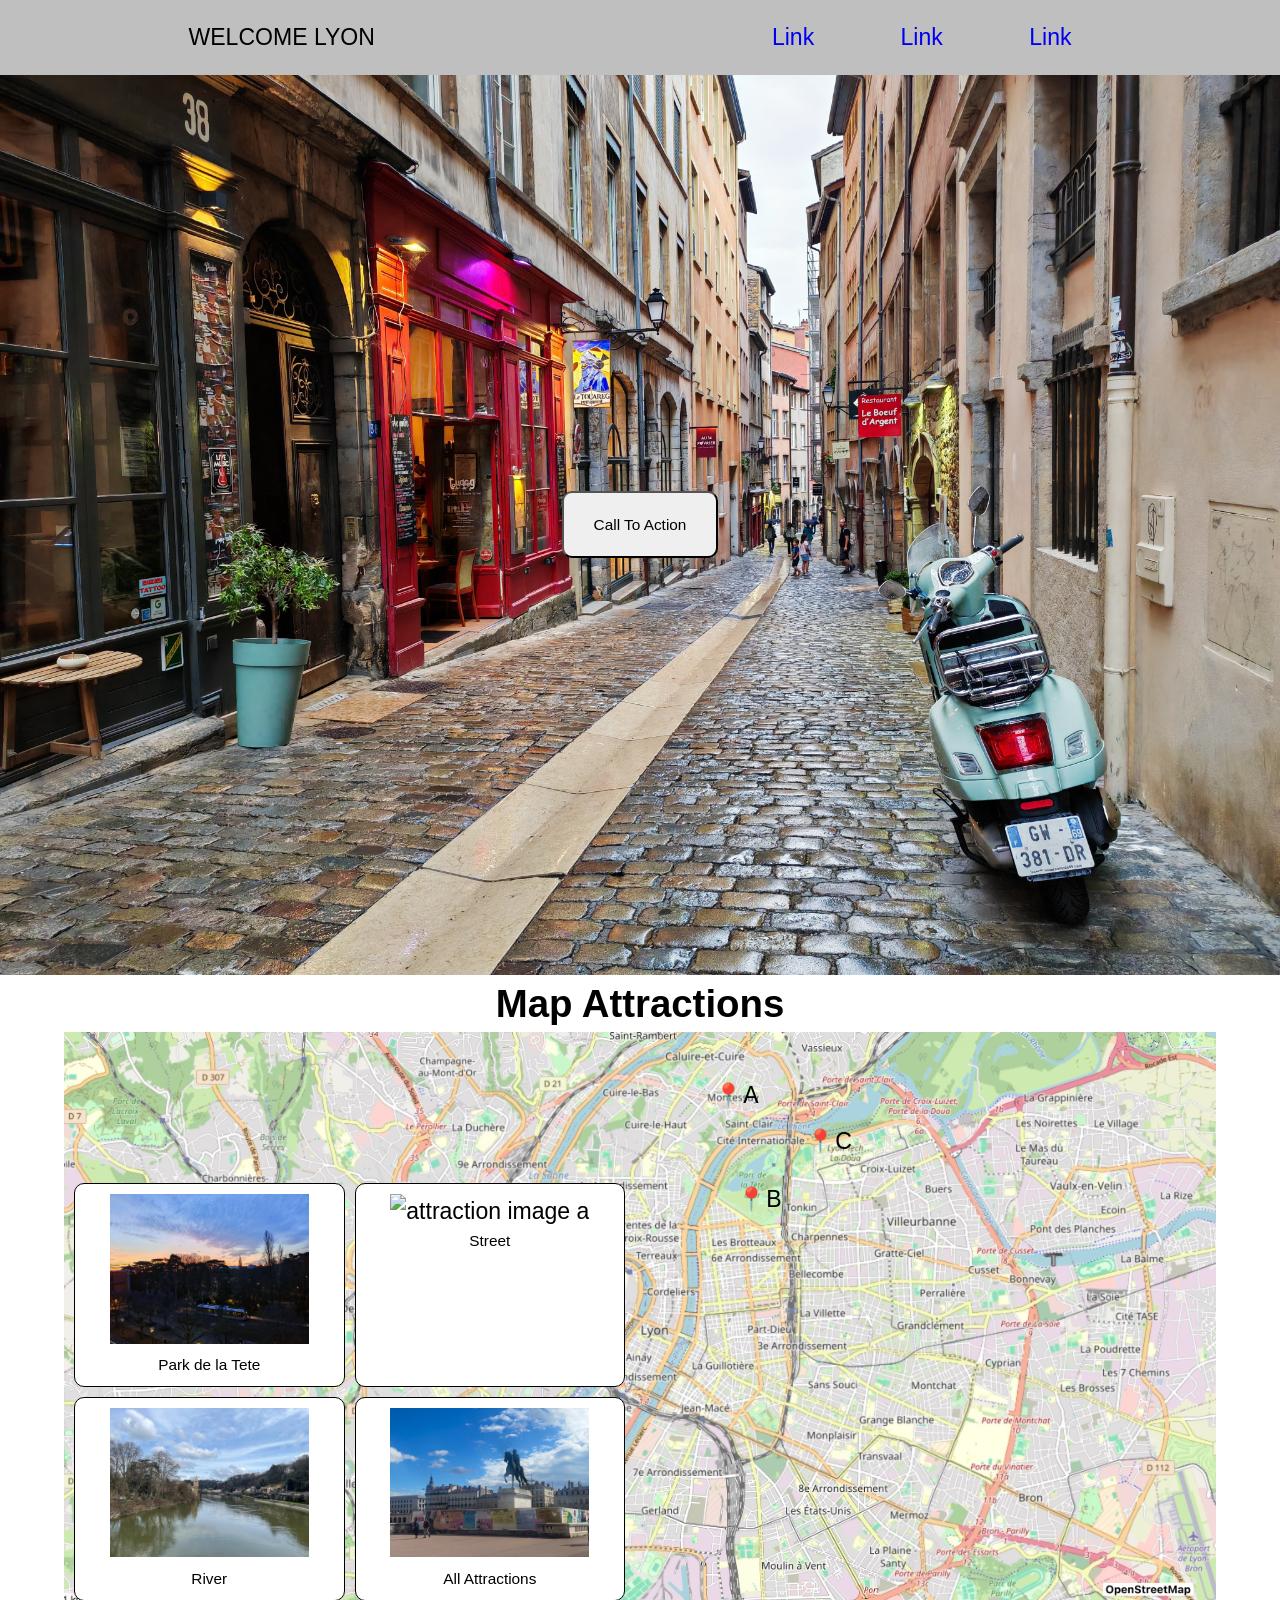
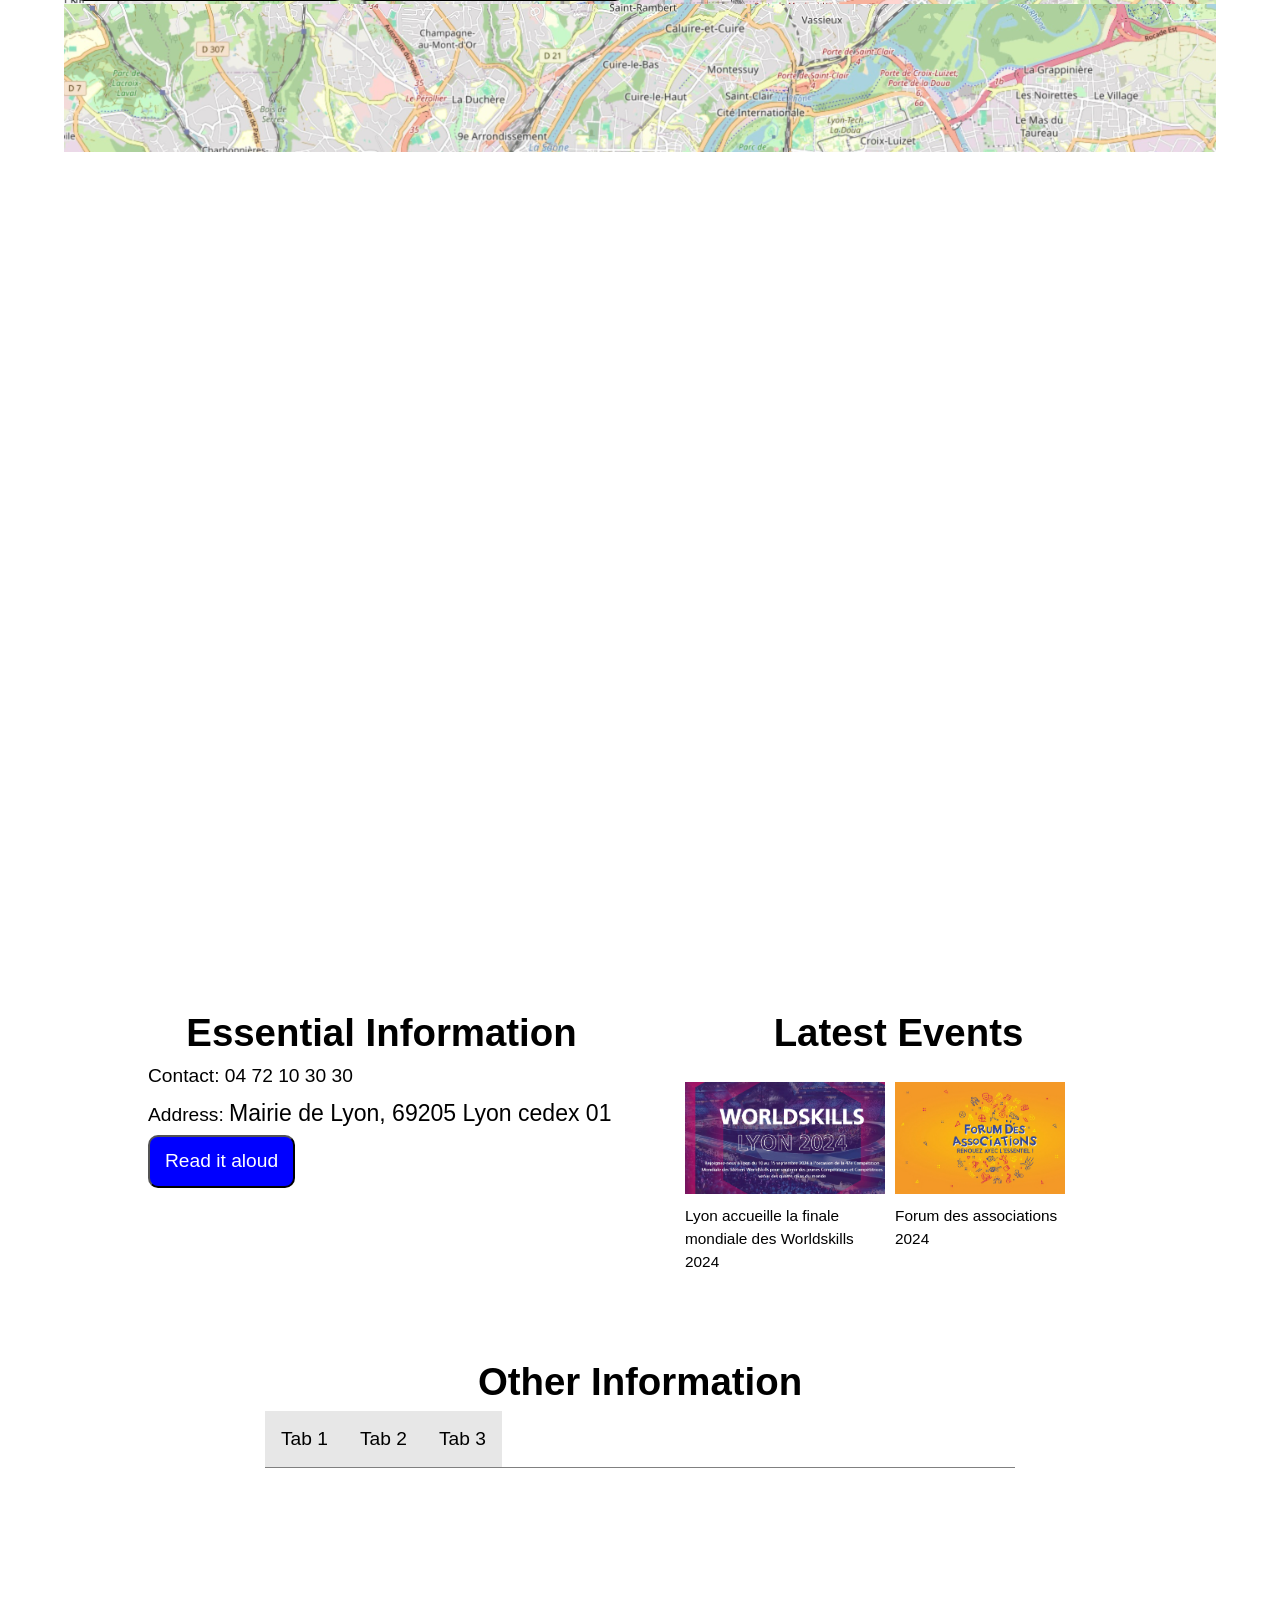
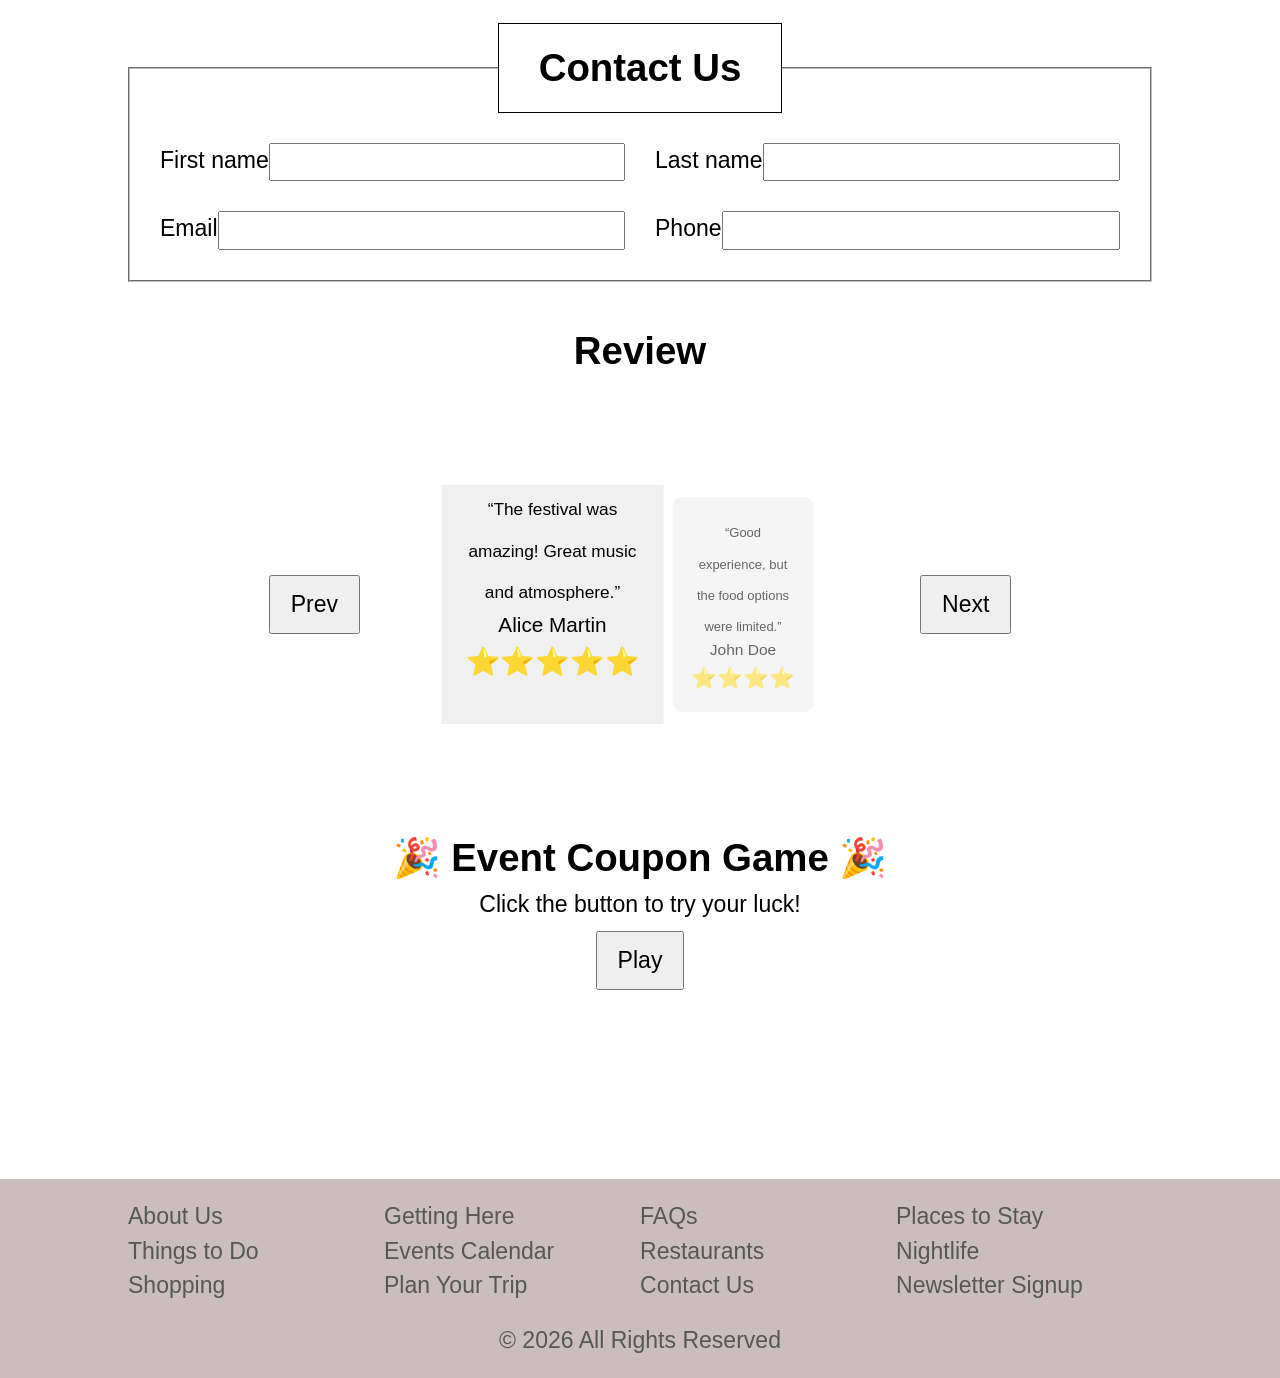
==== index.html @ 2e6b96fb "edited review section" ====
<!DOCTYPE html>
<html lang="en">
<head>
    <meta charset="UTF-8">
    <meta name="viewport" content="width=device-width, initial-scale=1.0">
    <title>Lyon Tourist Page</title>
    <link rel="stylesheet" href="./css/style.css">

</head>
<body>
    <header>
        <h1>Welcome Lyon</h1>
        <nav>
            <a href="#">Link</a>
            <a href="#">Link</a>
            <a href="#">Link</a>
        </nav>
    </header>
    <main>
        <div class="hero">
            <!-- <img src="/images/cover.jpg" alt="hero image"> -->
             <button>Call To Action</button>
        </div>
        <div class="map">
            <h2>Map Attractions</h2>
            <div class="back">
                <div class="cards">
                    <div id="cardA">
                        <figure>
                            <picture>
                                <source srcset="./images/attraction-a.jpg" media="(min-width: 760px)" />
                                <img src="./images/attraction-a-low-res.jpg" alt="MDN" />
                            </picture>
                            <figcaption>Park de la Tete</figcaption>
                        </figure>
                    </div>
                    <div id="cardB">
                        <figure>
                            <img 
                                src="./images/attraction-b.jpg" 
                                alt="attraction image a"
                            >
                            <figcaption>Street</figcaption>
                        </figure>
                    </div>
                    <div id="cardC">
                        <figure>
                            <img 
                                src="./images/attraction-c.jpg" 
                                alt="attraction image a"
                            >
                            <figcaption>River</figcaption>
                        </figure>
                    </div>
                    <div id="cardD">
                        <figure>
                            <img 
                                src="./images/all-attractions.jpg" 
                                alt="attraction image a"
                            >
                            <figcaption>All Attractions</figcaption>
                        </figure>
                    </div>
                </div>
                <div class="blank">
                    <div class="pins">
                        <div id="pinA">📍A</div>
                        <div id="pinB">📍B</div>
                        <div id="pinC">📍C</div>
                    </div>
                </div>
            </div>
        </div>
        <div class="vid">
            <video loop>
                <source src="./video/lyon.mp4" type="video/mp4" />
                <p>
                    Your browser doesn't support HTML video. Here is a
                    <a href="myVideo.mp4" download="myVideo.mp4">link to the video</a> instead.
                </p>
            </video>
        </div>
        <div class="info_events">
            <div class="info">
                <h2>Essential Information</h2>
                <p>Contact: 04 72 10 30 30</p>
                <p>Address: <span>Mairie de Lyon, 69205 Lyon cedex 01</span></p>
                <button>Read it aloud</button>
            </div>
            <div class="events">
                <h2>Latest Events</h2>
                <div>
                    <figure>
                        <img src="./images/worldskills-2024-p.jpg" alt="event image a">
                        <figcaption>Lyon accueille la finale mondiale des Worldskills 2024</figcaption>
                    </figure>
                    <figure>
                        <img src="./images/fda-p.jpg" alt="event image b">
                        <figcaption>Forum des associations 2024</figcaption>
                    </figure>
                    <figure>
                        <img src="./images/lyon-kayak-p-0.jpg" alt="event image c">
                        <figcaption>Lyon Kayak</figcaption>
                    </figure>
                    <figure>
                        <img src="./images/semaine-bleue-2024-p.jpg" alt="event image d`">
                        <figcaption>La semaine bleue 2024</figcaption>
                    </figure>
                    <figure>
                        <img src="./images/village-des-metiers-p.jpg" alt="event image e`">
                        <figcaption>Le Village des Métiers</figcaption>
                    </figure>
                    <figure>
                        <img src="./images/journees_portes_ouvertes_entreprises_2023_p.jpg" alt="event image f`">
                        <figcaption>Les Journées Portes Ouvertes des Entreprises</figcaption>
                    </figure>
                </div>
            </div>
        </div>
        <div class="other_info">
            <h2>Other Information</h2>
            <div class="tab" role="tablist">
                <input type="button" value="Tab 1" role="tab" id="tabl">
                <input type="button" value="Tab 2" role="tab" id="tab2">
                <input type="button" value="Tab 3" role="tab" id="tab3">
            </div>

            <div class="tabcontent" aria-labelledby="tab1">
                This is the content for Tab 1.
            </div>
            <div class="tabcontent" aria-labelledby="tab2">
                This is the content for Tab 2.
            </div>
            <div class="tabcontent" aria-labelledby="tab3">
                This is the content for Tab 3.
            </div>
        </div>
        <div class="contact">
            <fieldset>
                <legend>Contact Us</legend>
                <div class="data">
                    <div>
                        <label for="fname">First name</label>
                        <input type="text" id="fname">
                    </div>
                    <div>
                        <label for="lname">Last name</label>
                        <input type="text" id="lname">
                    </div>
                    <div>
                        <label for="email">Email</label>
                        <input type="email" id="email">
                    </div>
                    <div>
                        <label for="phone">Phone</label>
                        <input type="tel" id="phone">
                    </div>
                </div>
            </fieldset>
        </div>
        <div class="review">
            <h2>Review</h2>
            <div class="carousel">
                <button id="prev">Prev</button>
                <div>
                    <div class="cards">
                        <div class="card">
                            <p>The festival was amazing! Great music and atmosphere.</p>
                            <p>Alice Martin</p>
                            <p><span>⭐⭐⭐</span></p>
                        </div>
                        <div class="card">
                            <p>The festival was amazing! Great music and atmosphere.</p>
                            <p>Alice Martin</p>
                            <p><span>⭐⭐⭐</span></p>
                        </div>
                        <div class="card">
                            <p>The festival was amazing! Great music and atmosphere.</p>
                            <p>Alice Martin</p>
                            <p><span>⭐⭐⭐</span></p>
                        </div>
                        <div class="card">
                            <p>The festival was amazing! Great music and atmosphere.</p>
                            <p>Alice Martin</p>
                            <p><span>⭐⭐⭐</span></p>
                        </div>
                    </div>
                </div>
                <button id="next">Next</button>
            </div>
        </div>
        <div class="game">
            <h2>🎉 Event Coupon Game 🎉</h2>
            <p>Click the button to try your luck!</p>
            <button id="playBtn">Play</button>
            <div id="spinner"></div>
            <div id="result"></div>
            <button id="restartBtn" style="display:none;">Restart</button>
        </div>
    </main>
    <footer>
        <div>
            <a href="#">About Us</a>
            <a href="#">Getting Here</a>
            <a href="#">FAQs</a>
            <a href="#">Places to Stay</a>
            <a href="#">Things to Do</a>
            <a href="#">Events Calendar</a>
            <a href="#">Restaurants</a>
            <a href="#">Nightlife</a>
            <a href="#">Shopping</a>
            <a href="#">Plan Your Trip</a>
            <a href="#">Contact Us</a>
            <a href="#">Newsletter Signup</a>
        </div>
        <p>&copy; 2026 All Rights Reserved</p>
        
    </footer>
    <script>
        //an ai solution to play video if >50% is shown pause otherswise
        // 1. Select the video element
        const video = document.querySelector('video');

        // 2. Define the callback and options
        const options = {
            root: null,      // Use the browser viewport
            threshold: 0.5   // Trigger at 50% visibility
        };

        const callback = (entries) => {
            entries.forEach(entry => {
                // entry.isIntersecting is true if >= 50% is visible
                if (entry.isIntersecting) {
                    video.play();
                } else {
                    video.pause();
                }
            });
        };

        // 3. Initialize and start the observer
        const observer = new IntersectionObserver(callback, options);
        observer.observe(video);

        function effA() {
            document.querySelector('#cardA').classList.add('eff')
        }
        function effAout() {
            document.querySelector('#cardA').classList.remove('eff')
        }
        function effB() {
            document.querySelector('#cardB').classList.add('eff')
        }
        function effBout() {
            document.querySelector('#cardB').classList.remove('eff')
        }
        function effC() {
            document.querySelector('#cardC').classList.add('eff')
        }
        function effCout() {
            document.querySelector('#cardC').classList.remove('eff')
        }
        function effD() {
            document.querySelector('#cardD').classList.add('eff')
        }
        function effDout() {
            document.querySelector('#cardD').classList.remove('eff')
        }

        let mapA = document.querySelectorAll('#pinA, #cardA');
        mapA.forEach(el => el.addEventListener('mouseover', effA))
        mapA.forEach(el => el.addEventListener('mouseout', effAout))
        let mapB = document.querySelectorAll('#pinB, #cardB');
        mapB.forEach(el => el.addEventListener('mouseover', effB))
        mapB.forEach(el => el.addEventListener('mouseout', effBout))
        let mapC = document.querySelectorAll('#pinC, #cardC');
        mapC.forEach(el => el.addEventListener('mouseover', effC))
        mapC.forEach(el => el.addEventListener('mouseout', effCout))
        document.querySelector('#cardD').addEventListener('mouseover', effD)
        document.querySelector('#cardD').addEventListener('mouseout', effDout)

        // read address in french
        let address = document.querySelector('.info span').innerText;
        console.log(address)
        function readFrench(address) {
            const basahon = new SpeechSynthesisUtterance(address)
            basahon.lang = 'fr-FR'
            // basahon.pitch = 1
            // basahon.rate = 4.9

            window.speechSynthesis.speak(basahon)
        }
        document.querySelector('.info button')
            .addEventListener('click', () => {
                readFrench(address);
            })

        // tabs implementation
        tabButtons = document.querySelectorAll('.tab input')
        tabContents = document.getElementsByClassName('tabcontent')
        for (let i = 0; i < tabButtons.length; i++) {
            tabButtons[i].addEventListener('click', () => {
                console.log('selecetd ' + i)
                for (let j = 0; j < tabContents.length; j++) {
                    tabContents[j].style.display = 'none'
                    tabContents[j].setAttribute('aria-hidden', 'true')
                    tabButtons[j].setAttribute('aria-selected', 'false')
                }
                tabContents[i].style.display = 'block'
                tabContents[i].setAttribute('aria-hidden', 'false')
                tabButtons[i].setAttribute('aria-selected', 'true')
            })

            tabButtons[i].addEventListener('focus', () => {
                console.log('selecetd ' + i)
                for (let j = 0; j < tabContents.length; j++) {
                    tabContents[j].style.display = 'none'
                    tabButtons[j].setAttribute('aria-selected', 'false')
                }
                tabContents[i].style.display = 'block'
                tabButtons[i].setAttribute('aria-selected', 'true')
            })
        }

        // game script
        //tudlo
        const playBtn = document.getElementById("playBtn");
        const restartBtn = document.getElementById("restartBtn");
        const resultDiv = document.getElementById("result");
        const spinnerDiv = document.getElementById("spinner");

        playBtn.addEventListener("click", () => {
            const prizes = ["No prize", "10% discount coupon", "100% discount coupon"];
            let spinCount = 0;

            // Show spinning animation
            const spinInterval = setInterval(() => {
                spinnerDiv.textContent = prizes[spinCount % prizes.length];
                spinCount++;
            }, 300);

            // Stop spinning after 2 seconds and show result
            setTimeout(() => {
                clearInterval(spinInterval);
                const randomPrize = prizes[Math.floor(Math.random() * prizes.length)];
                spinnerDiv.textContent = "";
                resultDiv.textContent = `You won: ${randomPrize}!`;

                playBtn.style.display = "none";
                restartBtn.style.display = "inline-block";
            }, 2000);
        });

        restartBtn.addEventListener("click", () => {
            resultDiv.textContent = "";
            spinnerDiv.textContent = "";
            playBtn.style.display = "inline-block";
            restartBtn.style.display = "none";
        });        

        //review
        reviews = [
            {
                "author": "Alice Martin",
                "content": "The festival was amazing! Great music and atmosphere.",
                "rating": 5
            },
            {
                "author": "John Doe",
                "content": "Good experience, but the food options were limited.",
                "rating": 4
            },
            {
                "author": "Sophia Lee",
                "content": "It was okay, but a bit overcrowded.",
                "rating": 3
            },
            {
                "author": "Michael Brown",
                "content": "Not what I expected. The event felt unorganized.",
                "rating": 2
            },
            {
            "author": "Emily Davis",
            "content": "Very disappointing. Poor management and lack of activities.",
            "rating": 1
        }
        ]

        // const cards = document.querySelectorAll(".card");
        const nextBtn = document.getElementById("next");
        const prevBtn = document.getElementById("prev");

        let currentIndex = 0;

        function updateCards() {
            cards.forEach((card, index) => {
                card.classList.remove("center", "side", "hidden");

                if (index === currentIndex) {
                    card.classList.add("center");
                } else if ((index === currentIndex - 1 || index === currentIndex + 1)) {
                    card.classList.add("side");
                } else {
                    card.classList.add("hidden");
                }
            });
        }

        nextBtn.addEventListener("click", () => {
            if (currentIndex < cards.length - 1) {
                currentIndex++;
                updateCards();
            }
        });

        prevBtn.addEventListener("click", () => {
            if (currentIndex > 0) {
                currentIndex--;
                updateCards();
            }
        });

        let allReviews = ""
        console.log(reviews)
        reviews.forEach(review => {
            allReviews += `
                <div class="card">
                    <q>${review.content}</q>
                    <p>${review.author}</p>
                    <p><span>${'⭐'.repeat(review.rating)}</span></p>
                </div>
        `
        })
        document.querySelector('.carousel .cards').innerHTML = allReviews
        // Initialize
        const cards = document.querySelectorAll(".carousel .card");

        updateCards();

    </script>
</body>
</html>
---- css/style.css ----
* {
    font: 1.2rem/1.5 sans-serif;
    margin: 0;
    padding: 0;
    box-sizing: border-box;
}

/* header */
header {
    display: flex;
    align-items: center;
    justify-content: space-around;
    padding: 20px;
    background-color: rgba(151, 149, 149, 0.6);
    position: sticky;
    top: 0px;
    backdrop-filter: blur(3px);
    z-index: 10;
}

h1 {
    text-transform: uppercase;
}

nav a {
    text-decoration: none;
    padding: 20px;
    margin-left: 40px;
}

/* hero secttion */
.hero {
    height: 100vh;
    width: 100vw;
    overflow: hidden;
    background-image: url('../images/cover.jpg');
    background-repeat: no-repeat;
    background-size: cover;
    background-position: center;
    background-repeat: no-repeat;
    display: flex;
    align-items: center;
    justify-content: center;
}

.hero button {
    padding: 20px 30px;
    border-radius: 10px;
    font-size: .8rem;
    transition: all .3s ease-in-out;
}

.hero button:hover {
    transform: scale(1.1);
    cursor: pointer;
}

/* map */
.map {
    height: 100vh;
    width: 100vw;
    margin-bottom: 40px;
}

h2,
legend {
    font-size: 2rem;
    text-align: center;
    font-weight: bold;
}


.map .back {
    height: 80vh;
    width: 90vw;
    background-image: url(../images/lyon-map.jpg);
    background-size: contain;
    margin: auto;
    display: flex;
    gap: 10px;
}

.back .cards {
    margin: auto;
    width: 50%;
    display: grid;
    gap: 10px;
    grid-template-columns: 1fr 1fr;
    grid-template-rows: min-content min-content;
    overflow-y: visible;
    padding: 10px;
}

.cards div {
    padding: 10px;
    text-align: center;
    border-radius: 10px;
}

.cards figure img {
    width: 80%;
}

.cards figcaption {
    font-size: .8rem;
}

.back .blank {
    width: 50%;
    font-size: 5em;
}

.pins {
    position: absolute;
}

#pinA,
#pinB,
#pinC {
    position: relative;
}

#pinA {
    top: 2em;
    left: 3em;
}

#pinB {
    top: 5em;
    left: 4em;
}

#pinC {
    top: 1em;
    left: 7em;
}

#cardA,
#cardB,
#cardC,
#cardD {
    transition: all .3s ease-in-out;
    transform: scale(1);
    box-shadow: none;
}

#cardA.eff,
#cardB.eff,
#cardC.eff,
#cardD.eff {
    transform: scale(1.05);
    box-shadow: 0 5px 5px rgb(0, 0, 0, .3);
}

.back .cards div {
    border: 1px solid;
    background-color: white;
}

/* video */
.vid,
video {
    width: 100vw;
}

/* info and events */
.info_events {
    margin: 20px auto;
    max-width: 1024px;
    display: grid;
    grid-template-columns: 1fr 1fr;
    gap: 10px;
}

.info_events div {
    padding: 20px;
}

.info_events p,
.info_events button {
    font-size: 1rem;
    padding-bottom: 5px;
}

.info button {
    background-color: blue;
    color: white;
    padding: 10px 15px;
    border-radius: 10px;
}

.events div {
    display: flex;
    overflow-x: auto;
    gap: 10px;
    max-width: 400px;
}

.events figure {
    width: 200px;

}

.events img {
    width: 200px;
}

.events figcaption {
    font-size: .8rem;
}

/* other info */
.other_info {
    max-width: 1024px;
    padding: 20px;
    margin: 0 auto 40px auto;
    height: 250px;
}

.tab {
    border-bottom: 1px solid gray;
    margin: auto;
    width: 750px;
    display: flex;
}

.tabcontent {
    width: 750px;
    margin: auto;
}

.tab input {
    cursor: pointer;
    padding: 14px 16px;
    border: none;
    background-color: rgb(231, 231, 231);
    font-size: 1rem;
}

.tab input:focus {
    outline: none;
    border-bottom: 3px solid blue;
    background-color: white;
}

.tabcontent {
    display: none;
    padding: 20px 10px;
    font-size: .9rem;
}

/* contact */
.contact {
    max-width: 1024px;
    margin: 0 auto 40px auto;
}

fieldset .data {
    padding: 30px;
    display: grid;
    grid-template-columns: 1fr 1fr;
    gap: 30px;
}

fieldset div {
    display: flex;
}

fieldset label {
    flex-grow: 0;
}

fieldset input {
    flex-grow: 1;
}

legend {
    border: 1px solid;
    font-weight: bold;
    padding: 15px 40px;
}

/* review */
.carousel {
    display: flex;
    align-items: center;
    justify-content: center;
    gap: 20px;
    height: 450px;
}

.carousel button {
    padding: 10px 20px;
    font-size: 1em;
    margin: 10px;
    cursor: pointer;
}

.carousel .cards {
    display: flex;
    overflow: hidden;
    width: 500px;
    justify-content: center;
}

.carousel .card {
    flex: 0 0 100px;
    margin: 0 10px;
    transition: transform 0.5s ease, opacity 0.5s ease;
    text-align: center;
    padding: 20px;
    background: #f0f0f0;
    border-radius: 10px;
}

.carousel .card p {
    font-size: .90rem;
}

.carousel .card q {
    font-size: .75rem;
}

/* Center card styling */
.carousel .card.center {
    transform: scale(1.2);
    opacity: 1;
    z-index: 2;
}

/* Side cards styling */
.carousel .card.side {
    transform: scale(0.9);
    opacity: 0.6;
    z-index: 1;
}

/* Hidden cards */
.carousel .card.hidden {
    opacity: 0;
    transform: scale(0.8);
    display: none;
}



/* game styles  */

.game {
    text-align: center;
    height: 350px;
}
#result {
    font-size: 1.5em;
    margin: 20px;
    font-weight: bold;
}

.game button {
    padding: 10px 20px;
    font-size: 1em;
    margin: 10px;
    cursor: pointer;
}

#spinner {
    font-size: 2em;
    margin: 20px;
    height: 40px;
}

/* footer style */
footer {
    background-color: #c9bdbd;
    padding: 20px;
}

footer div {
    max-width: 1024px;
    margin: 0 auto;
    display: grid;
    grid-template-columns: 1fr 1fr 1fr 1fr;
}

footer a {
    text-decoration: none;
    color: rgb(88, 87, 87);
}

footer p {
    text-align: center;
    color: rgb(88, 87, 87);
    padding-top: 20px;
}

@media screen and (max-width: 760px) {
  .hero {
    background-image: url('../images/cover-low-res.jpg');
  }
  .map .back {
    background-image: url(../images/lyon-map-low-res.jpg);

  }
}
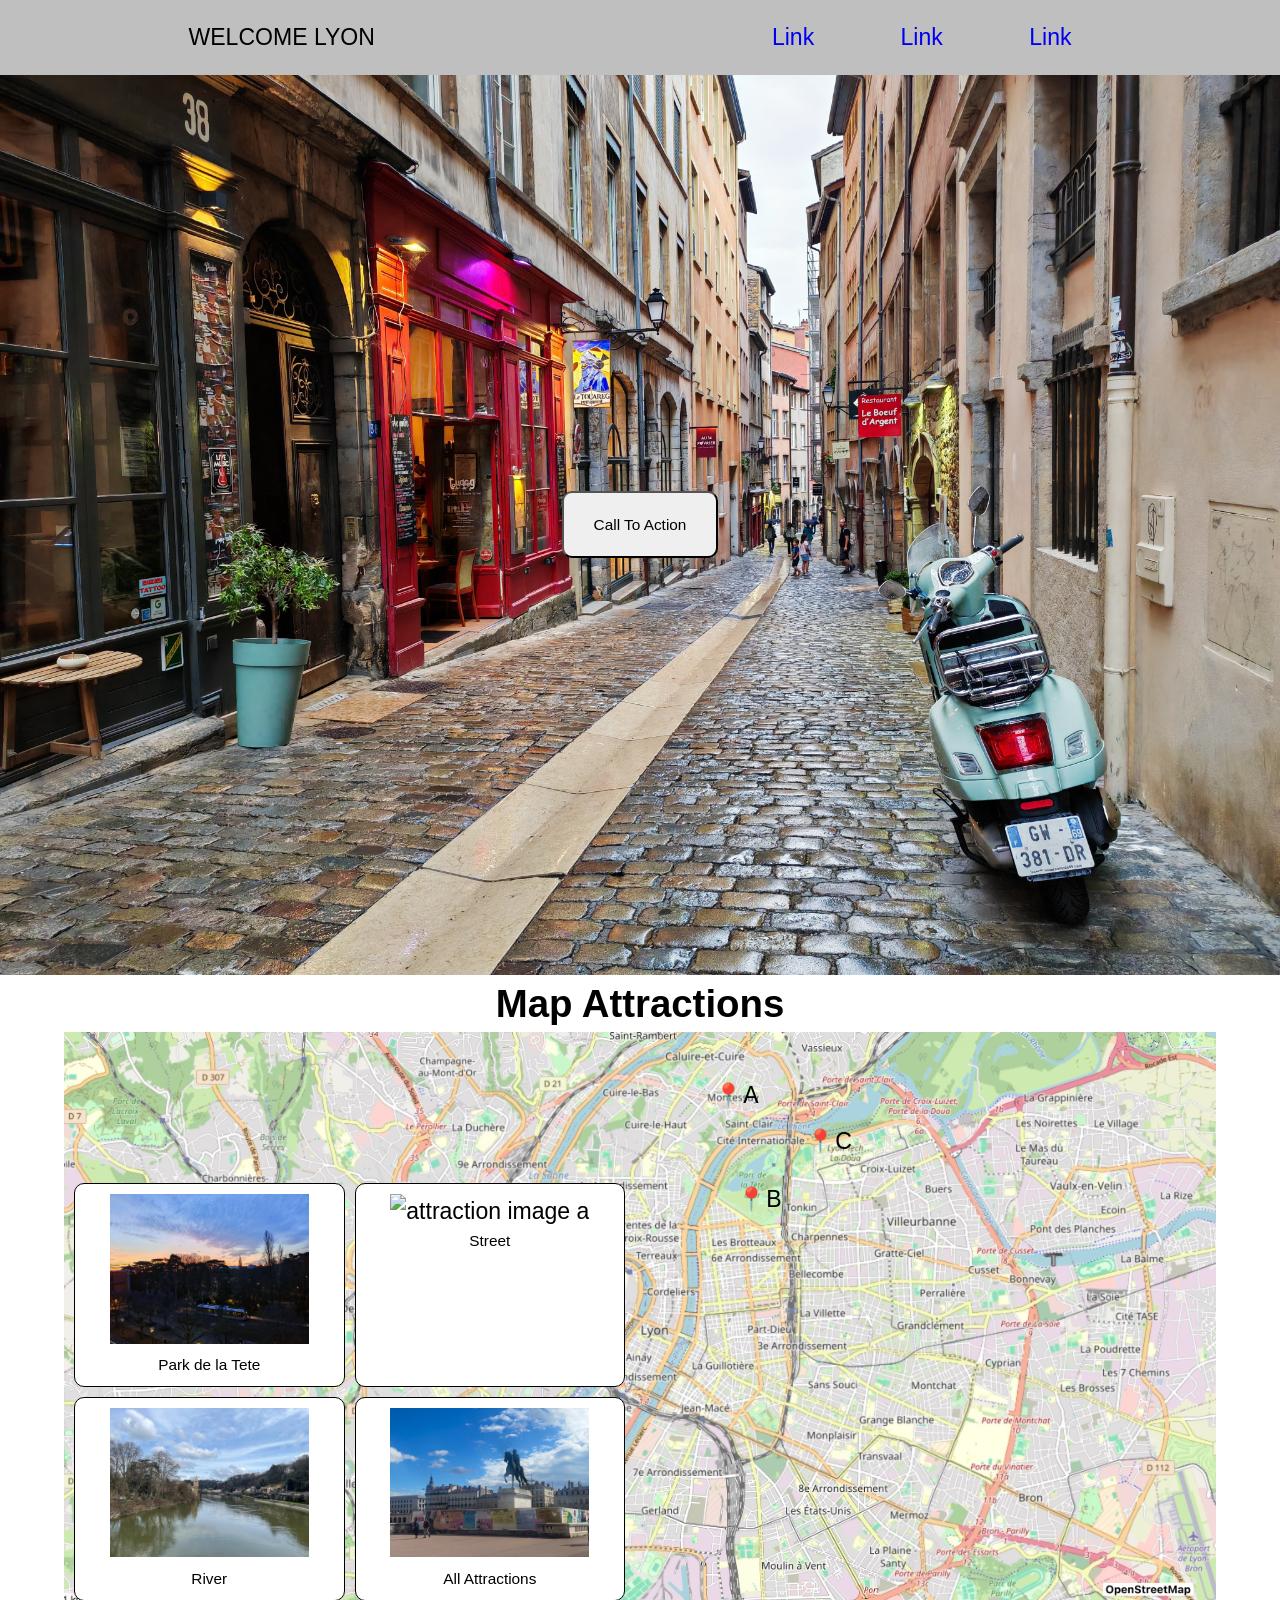
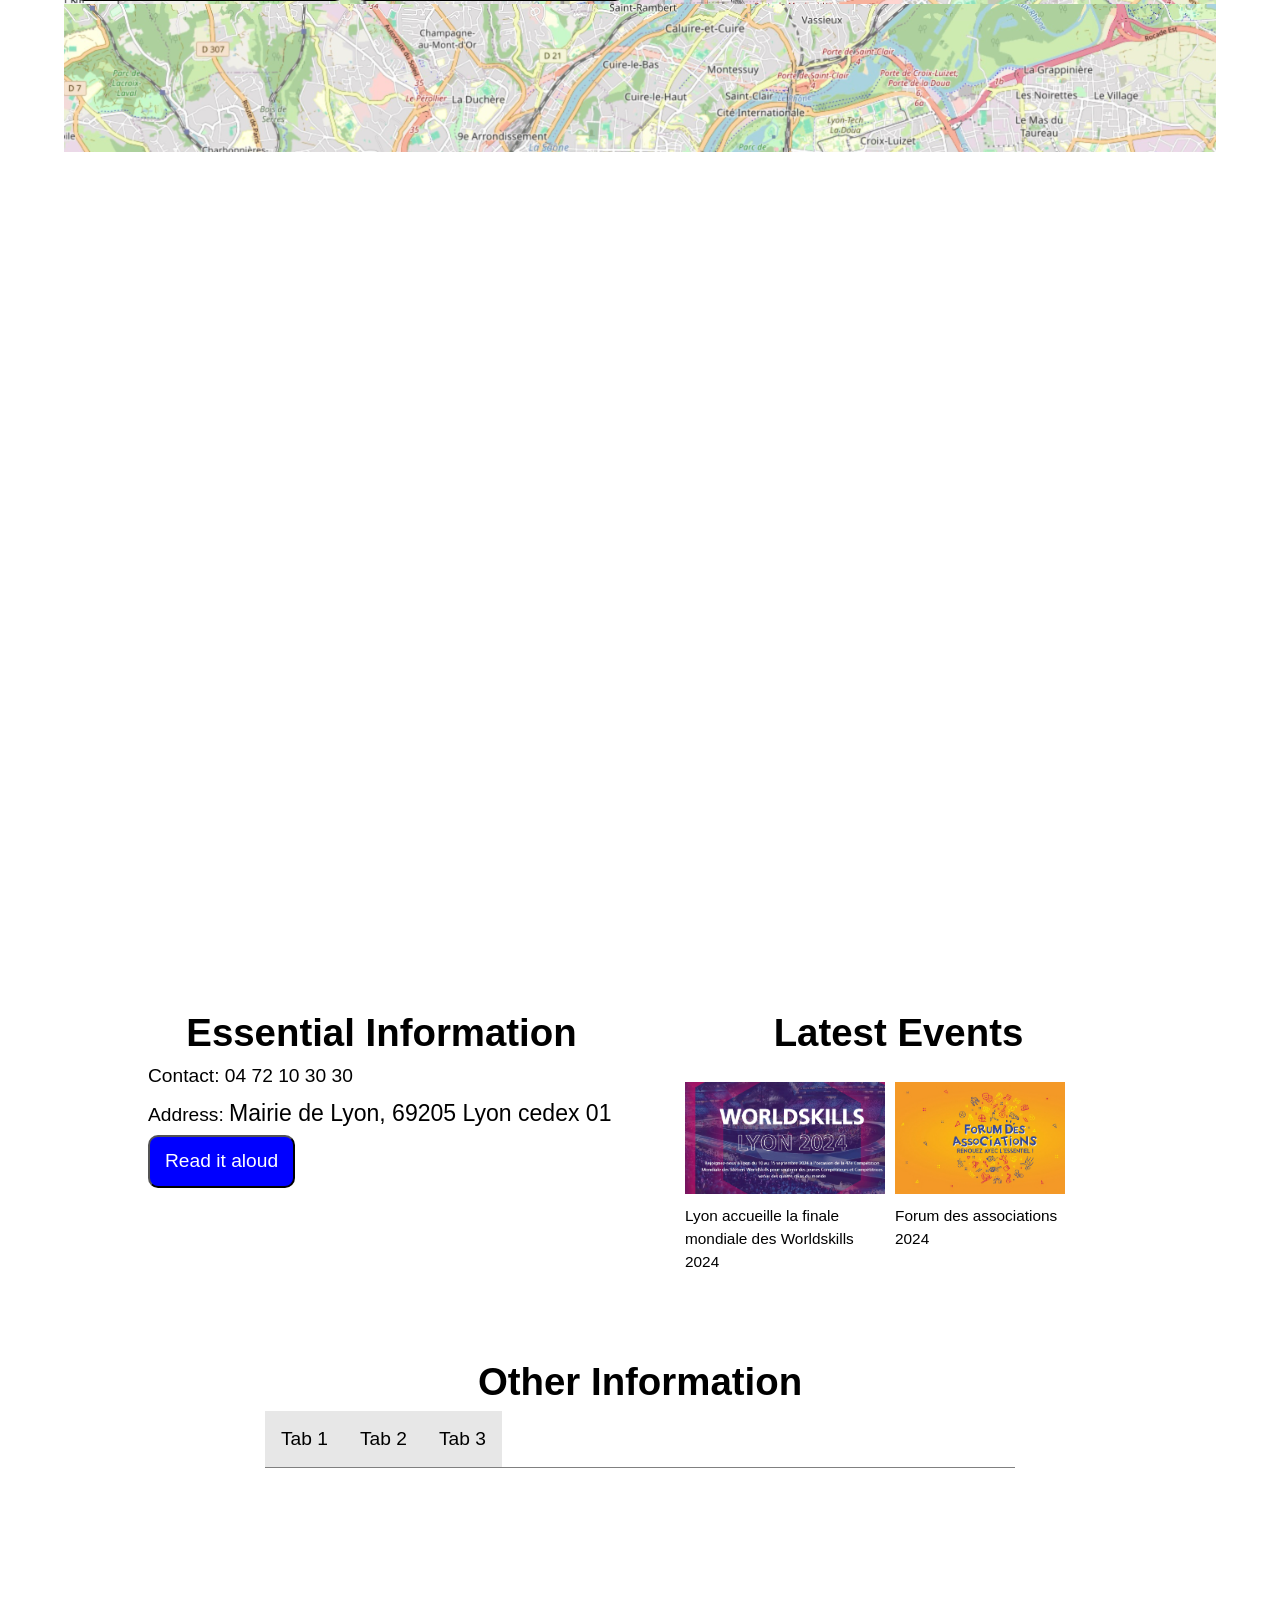
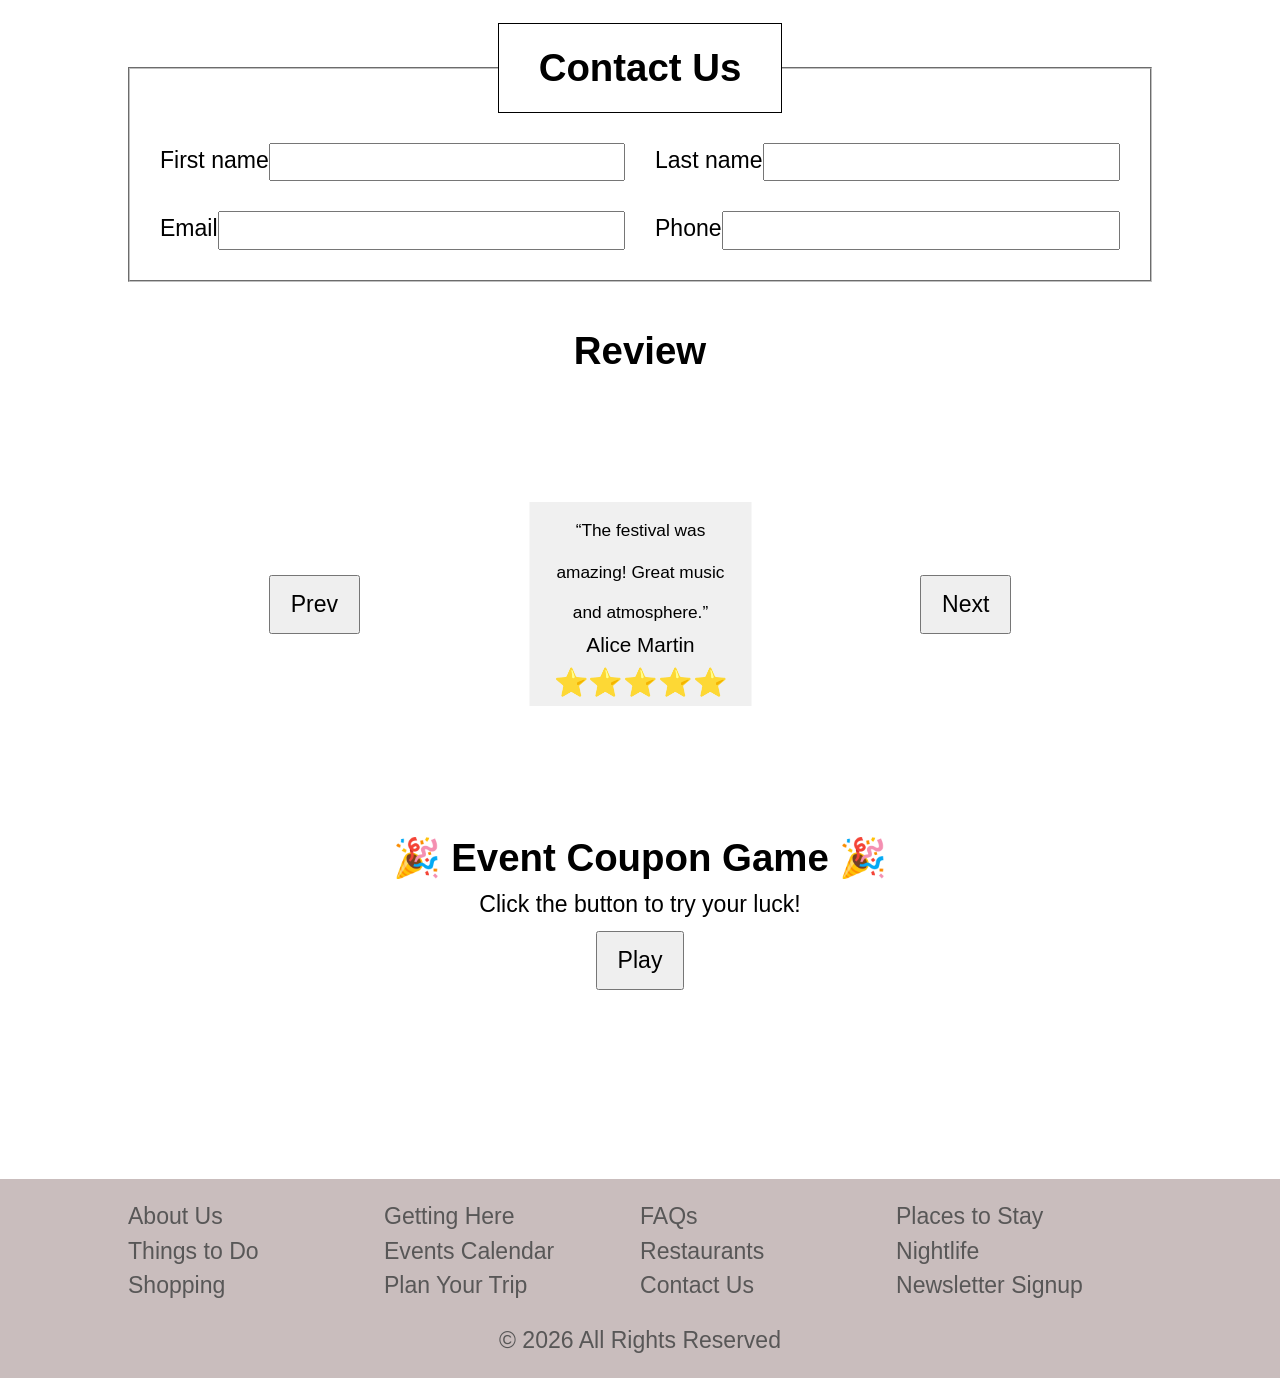
==== commit c54b979c: "edited review section for centering single item at start" ====
--- a/index.html
+++ b/index.html
@@ -391,7 +391,7 @@
         const nextBtn = document.getElementById("next");
         const prevBtn = document.getElementById("prev");
 
-        let currentIndex = 0;
+        let currentIndex = 0; 
 
         function updateCards() {
             cards.forEach((card, index) => {
@@ -399,7 +399,7 @@
 
                 if (index === currentIndex) {
                     card.classList.add("center");
-                } else if ((index === currentIndex - 1 || index === currentIndex + 1)) {
+                } else if ((index === currentIndex - 1 || index === currentIndex + 1) && currentIndex !== 0) {
                     card.classList.add("side");
                 } else {
                     card.classList.add("hidden");
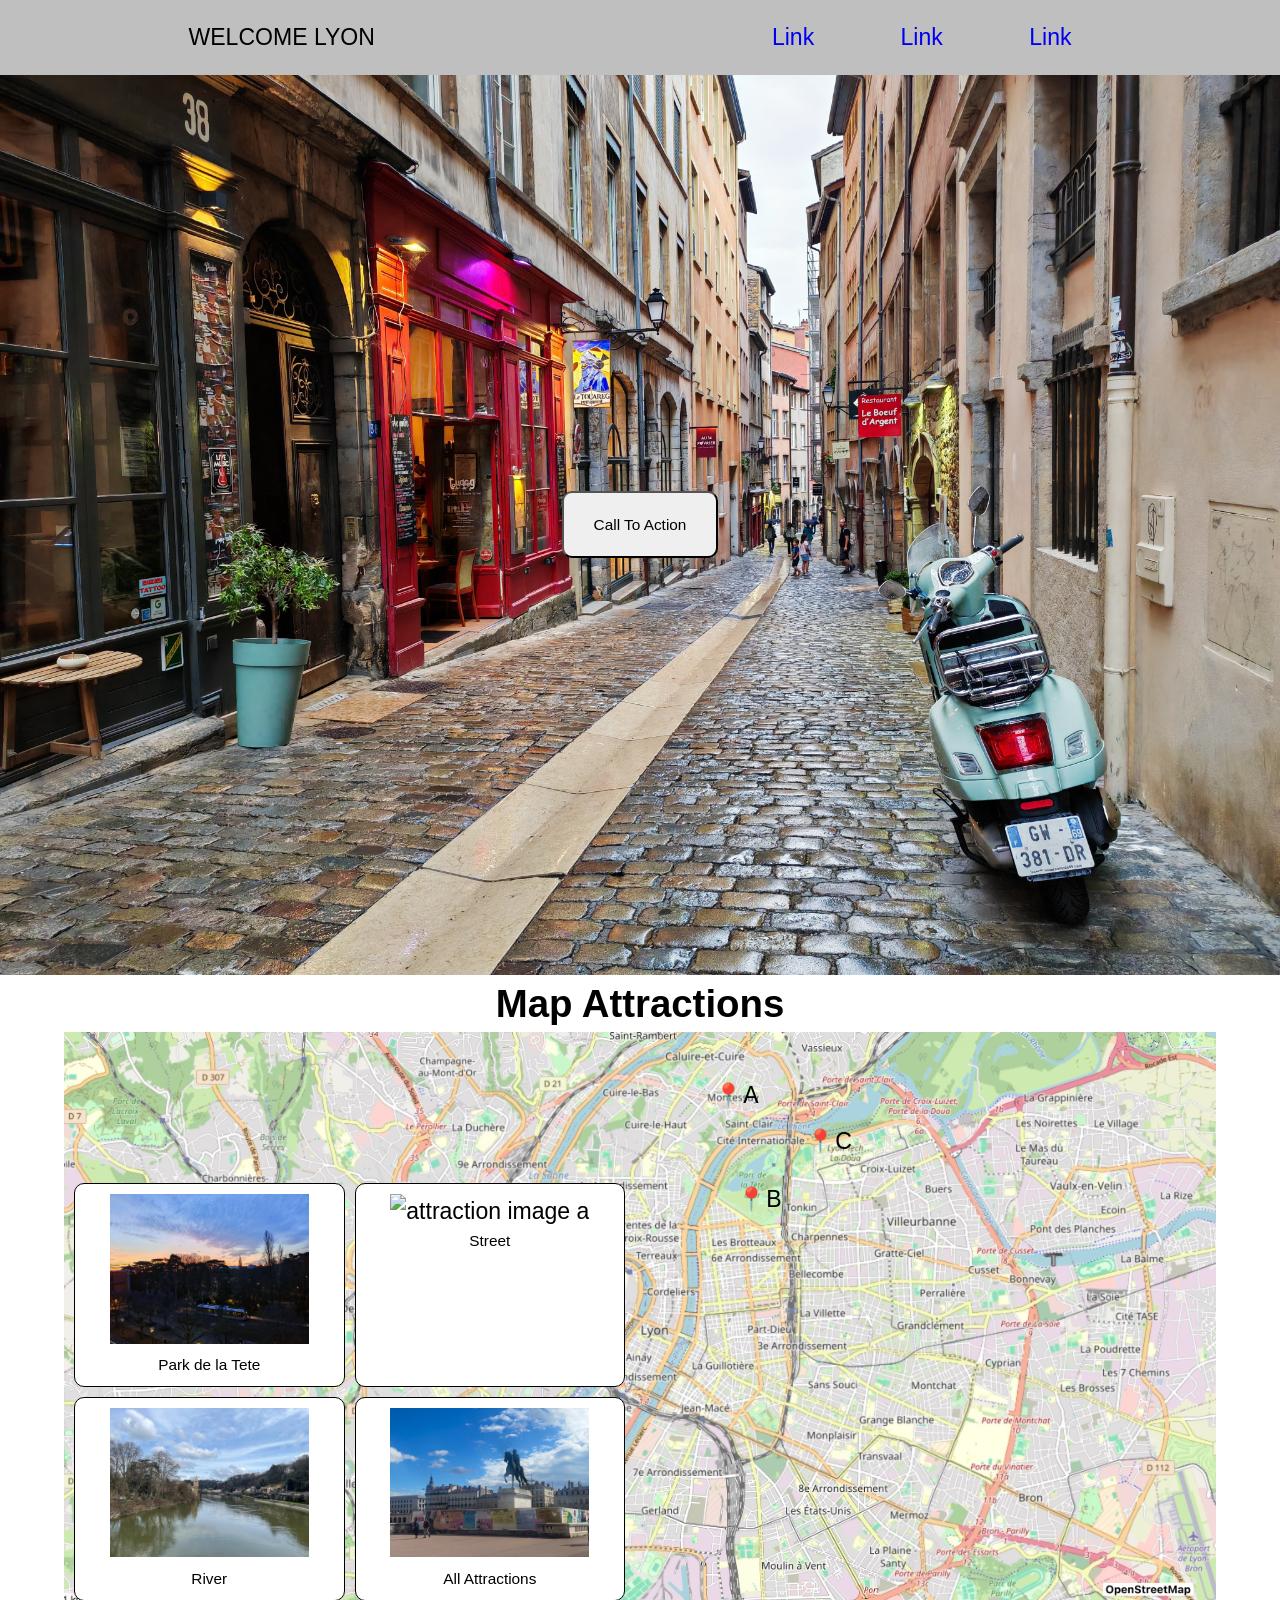
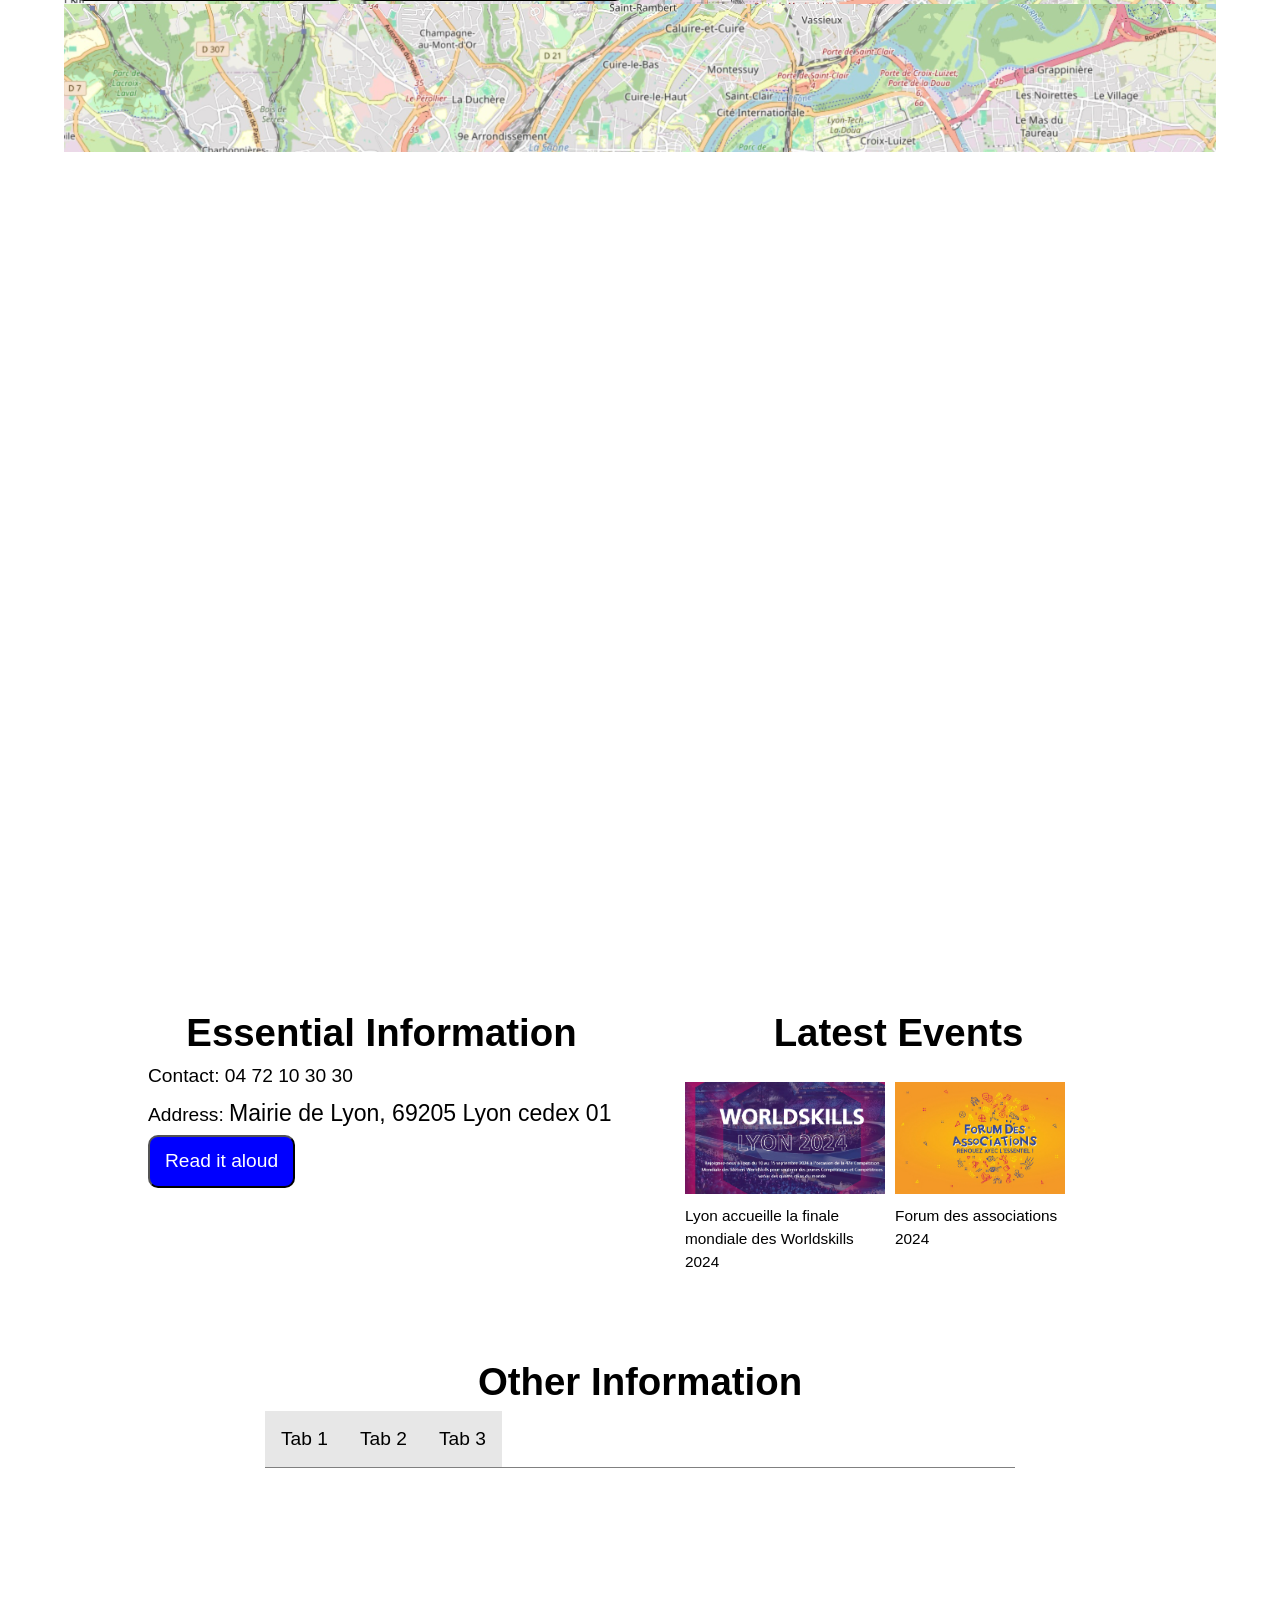
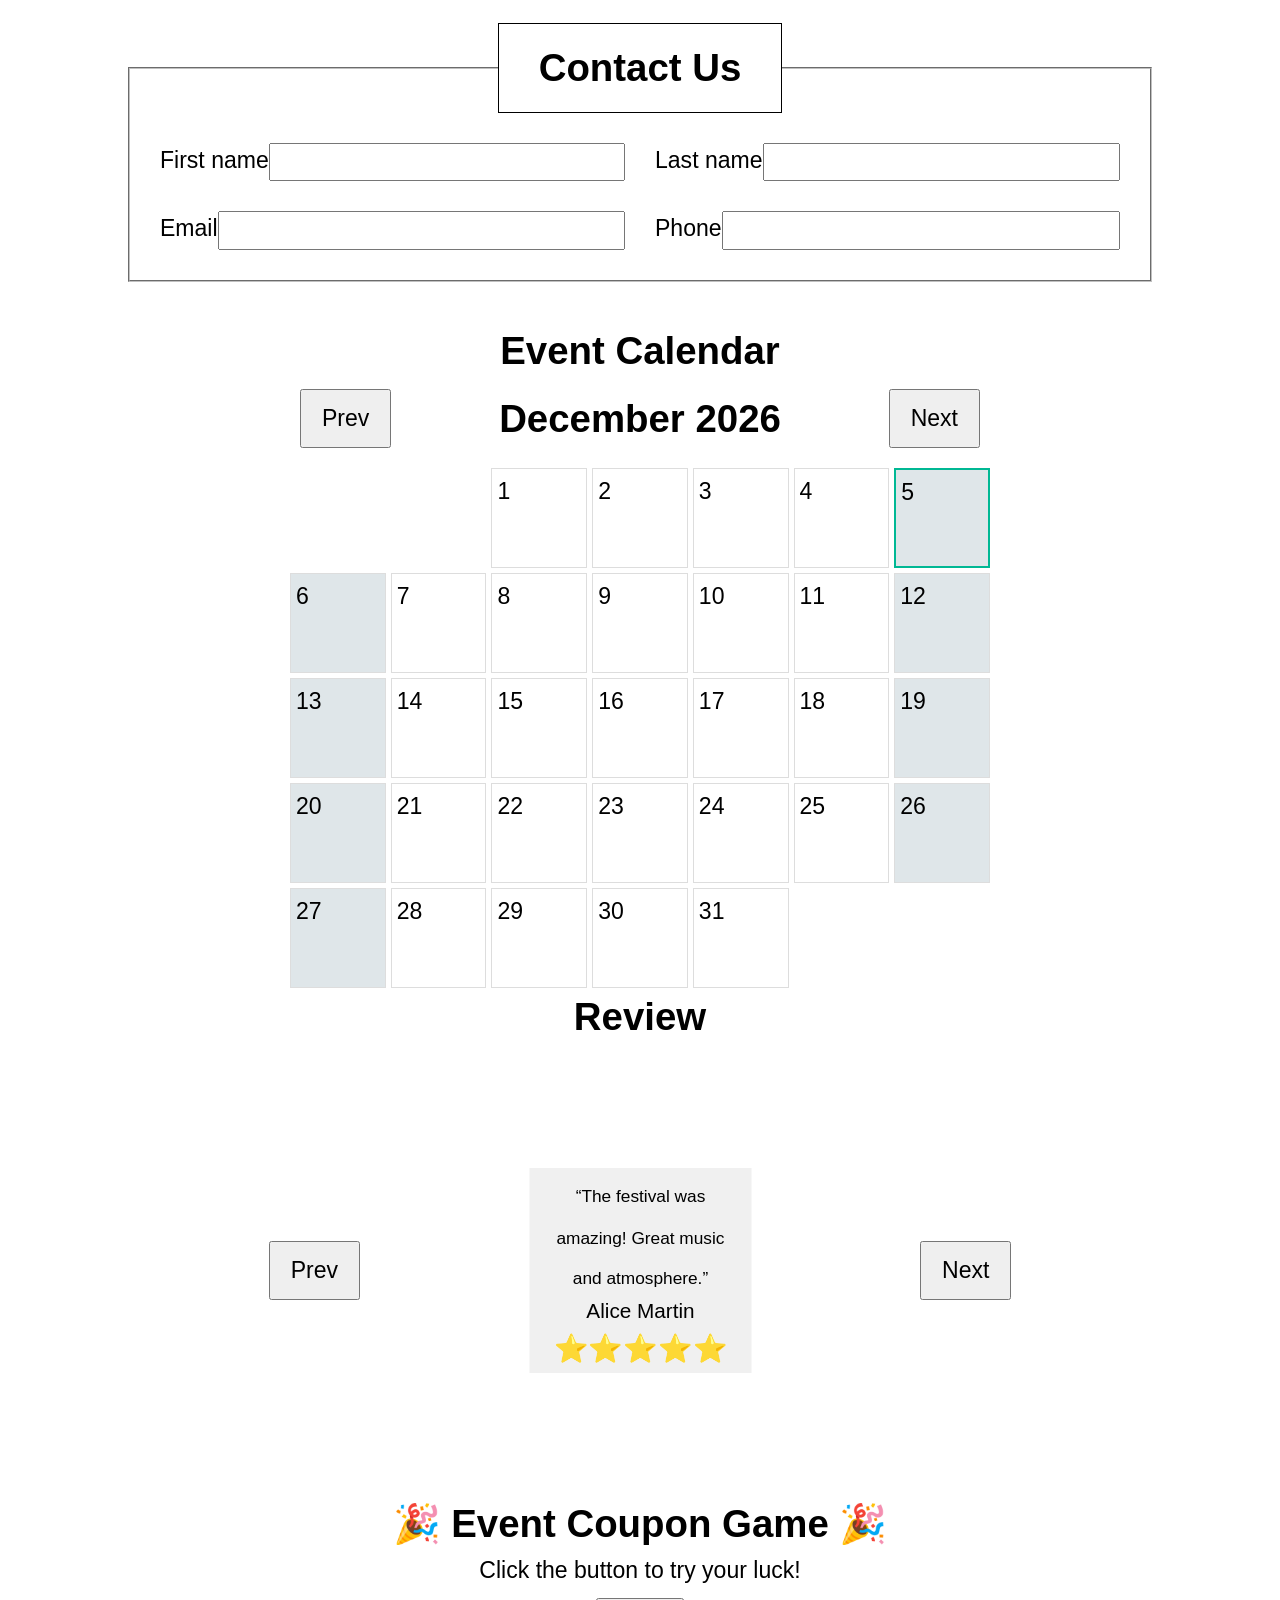
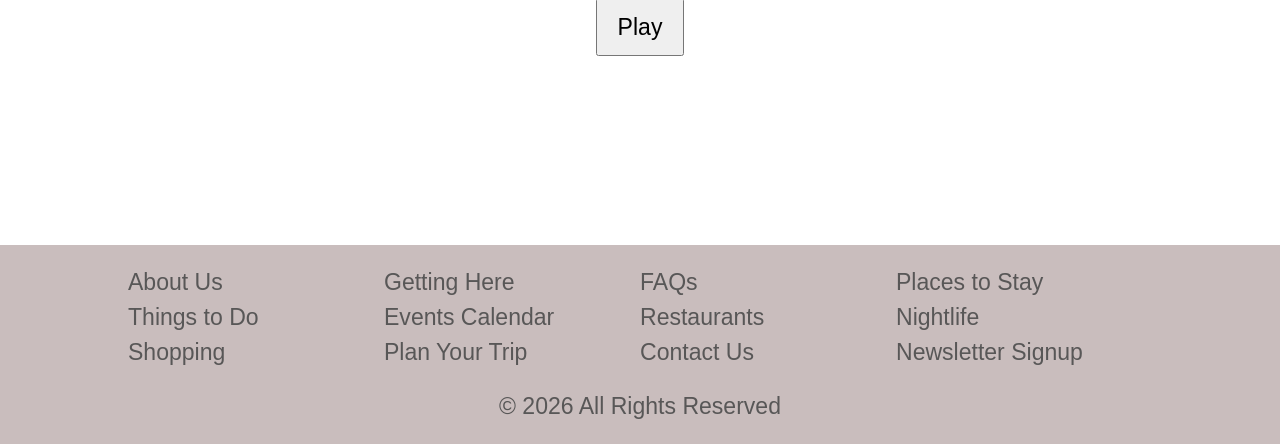
==== commit f82694cc: "added calendar section" ====
--- a/index.html
+++ b/index.html
@@ -5,7 +5,7 @@
     <meta name="viewport" content="width=device-width, initial-scale=1.0">
     <title>Lyon Tourist Page</title>
     <link rel="stylesheet" href="./css/style.css">
-
+    <link rel="stylesheet" href="./css/calstyle.css">
 </head>
 <body>
     <header>
@@ -157,6 +157,28 @@
                     </div>
                 </div>
             </fieldset>
+        </div>
+        <div class="calendar">
+            <h2>Event Calendar</h2>
+            <div class="calendar-container">
+                <div class="calendar-header">
+                    <button id="prev">Prev</button>
+                    <h2 id="month-year"></h2>
+                    <button id="next">Next</button>
+                </div>
+                <div class="calendar-grid" id="calendar"></div>
+            </div>
+            
+            <!-- Popup -->
+            <div id="popup" class="popup hidden">
+                <div class="popup-content">
+                    <span id="close">&times;</span>
+                    <h3 id="popup-title"></h3>
+                    <p id="popup-dates"></p>
+                    <p id="popup-category"></p>
+                    <p id="popup-description"></p>
+                </div>
+            </div>
         </div>
         <div class="review">
             <h2>Review</h2>
@@ -439,5 +461,6 @@
         updateCards();
 
     </script>
+    <script src="./js/calscript.js"></script>
 </body>
 </html>
--- a/css/calstyle.css
+++ b/css/calstyle.css
@@ -0,0 +1,85 @@
+.calendar-container {
+  width: 700px;
+  margin: auto;
+}
+
+.calendar-header {
+  display: flex;
+  justify-content: space-between;
+  align-items: center;
+}
+
+.calendar button {
+      padding: 10px 20px;
+    font-size: 1em;
+    margin: 10px;
+    cursor: pointer;
+}
+.calendar-grid {
+  display: grid;
+  grid-template-columns: repeat(7, 1fr);
+  gap: 5px;
+  margin-top: 10px;
+}
+
+.day {
+  border: 1px solid #ddd;
+  min-height: 100px;
+  padding: 5px;
+  position: relative;
+}
+
+.day.today {
+  background: #ffeaa7;
+  border: 2px solid #00b894;
+}
+
+.day.weekend {
+  background: #dfe6e9;
+}
+
+.event {
+  display: block;
+  margin-top: 5px;
+  padding: 2px 4px;
+  border-radius: 4px;
+  color: #fff;
+  cursor: pointer;
+  font-size: 0.8em;
+}
+
+/* Category colors */
+.event.music { background: #6c5ce7; }
+.event.history { background: #00b894; }
+.event.art { background: #e17055; }
+.event.technology { background: #fd79a8; }
+.event.celebration { background: red; }
+.event.contest { background: rgb(58, 135, 72); }
+
+/* Popup */
+.popup {
+  position: fixed;
+  top: 0; left: 0;
+  width: 100%; height: 100%;
+  background: rgba(0,0,0,0.5);
+  display: flex;
+  justify-content: center;
+  align-items: center;
+}
+
+.popup.hidden { display: none; }
+
+.popup-content {
+  background: #fff;
+  padding: 20px;
+  border-radius: 8px;
+  width: 400px;
+  position: relative;
+}
+
+#close {
+  position: absolute;
+  top: 10px; right: 15px;
+  cursor: pointer;
+  font-size: 20px;
+}
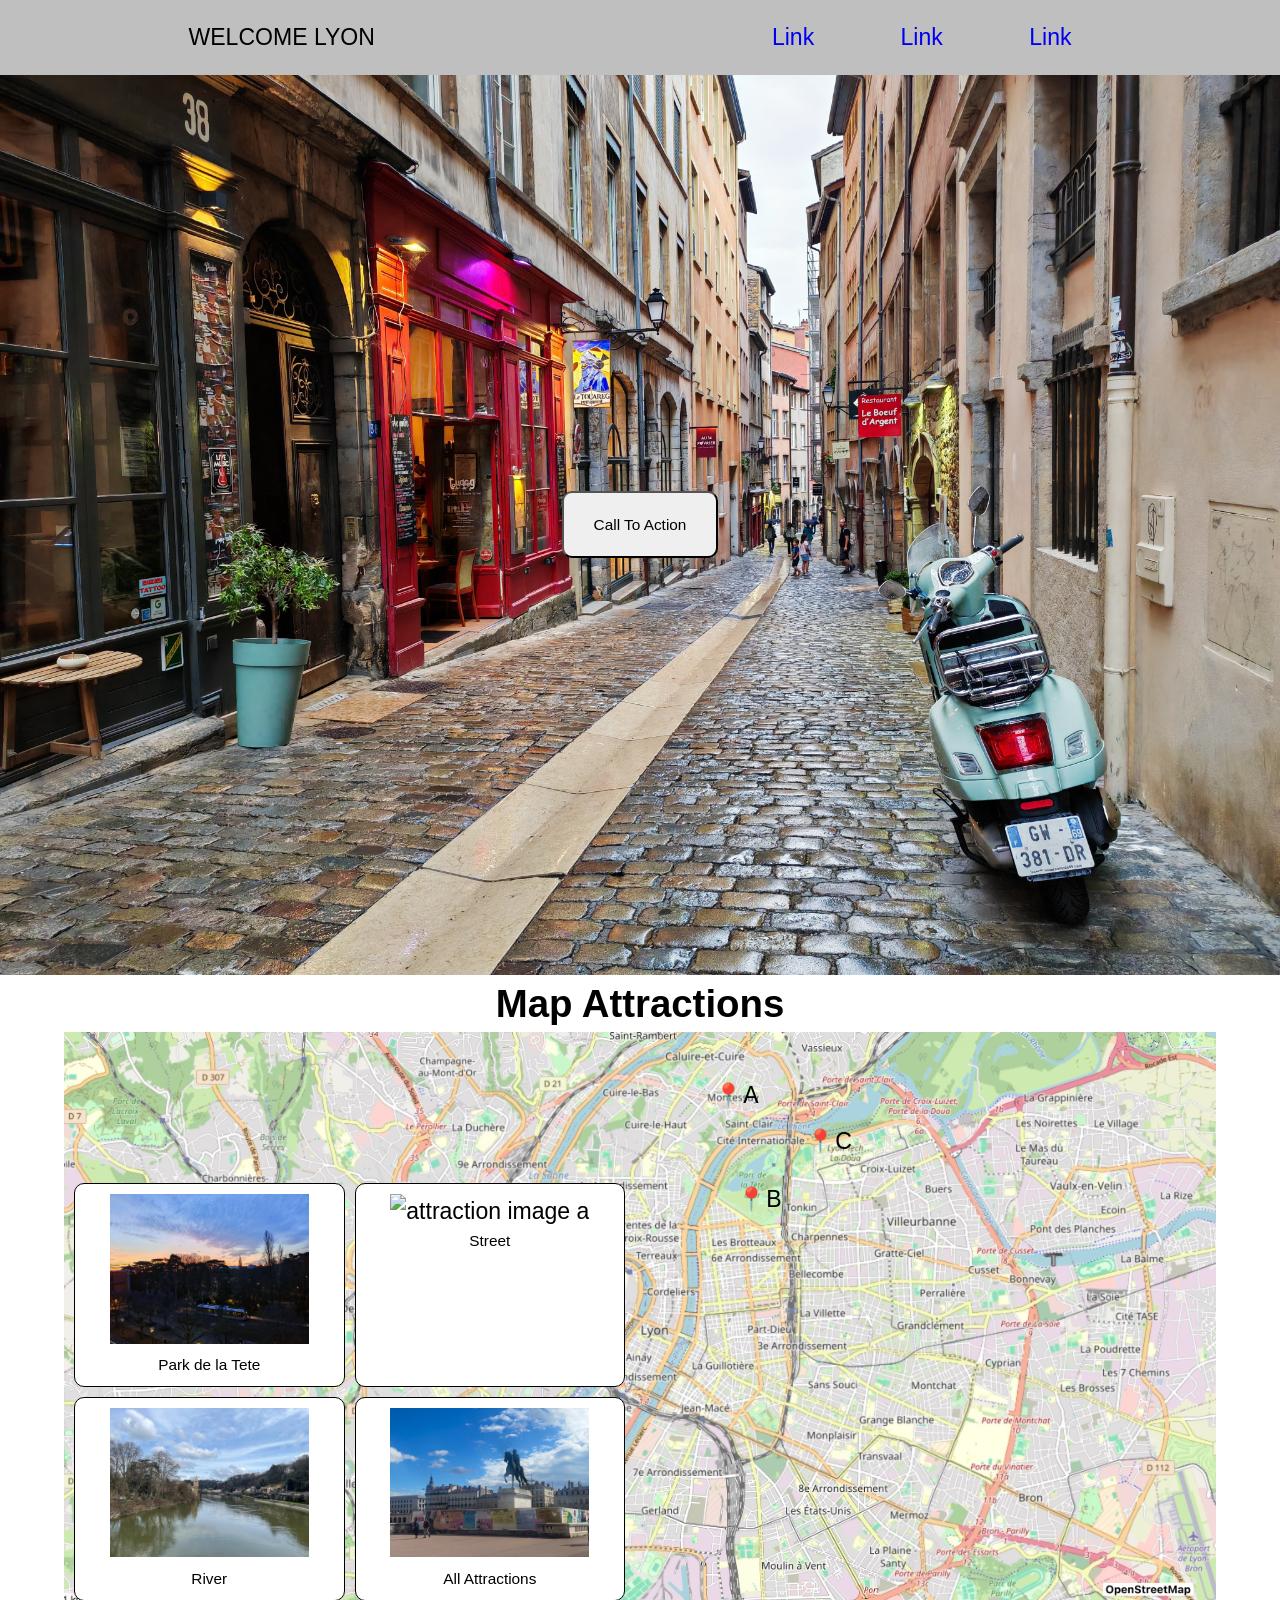
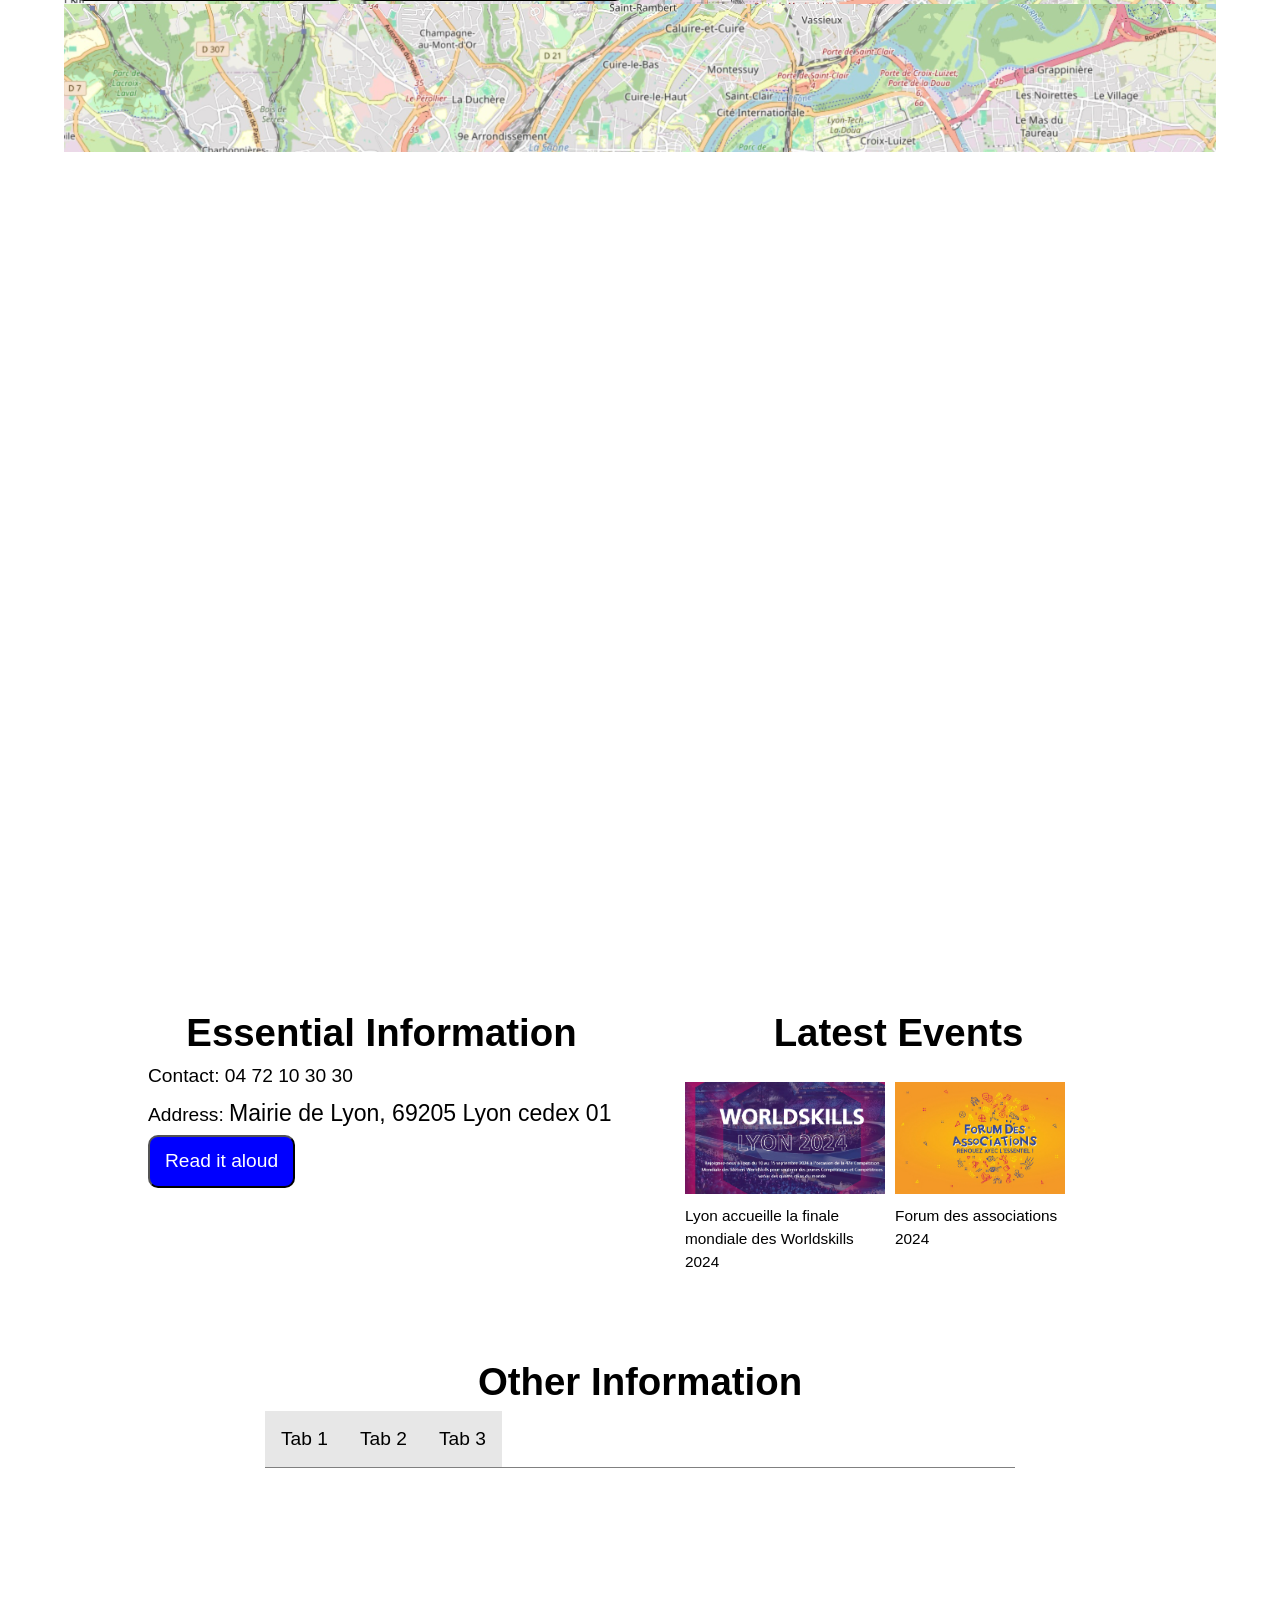
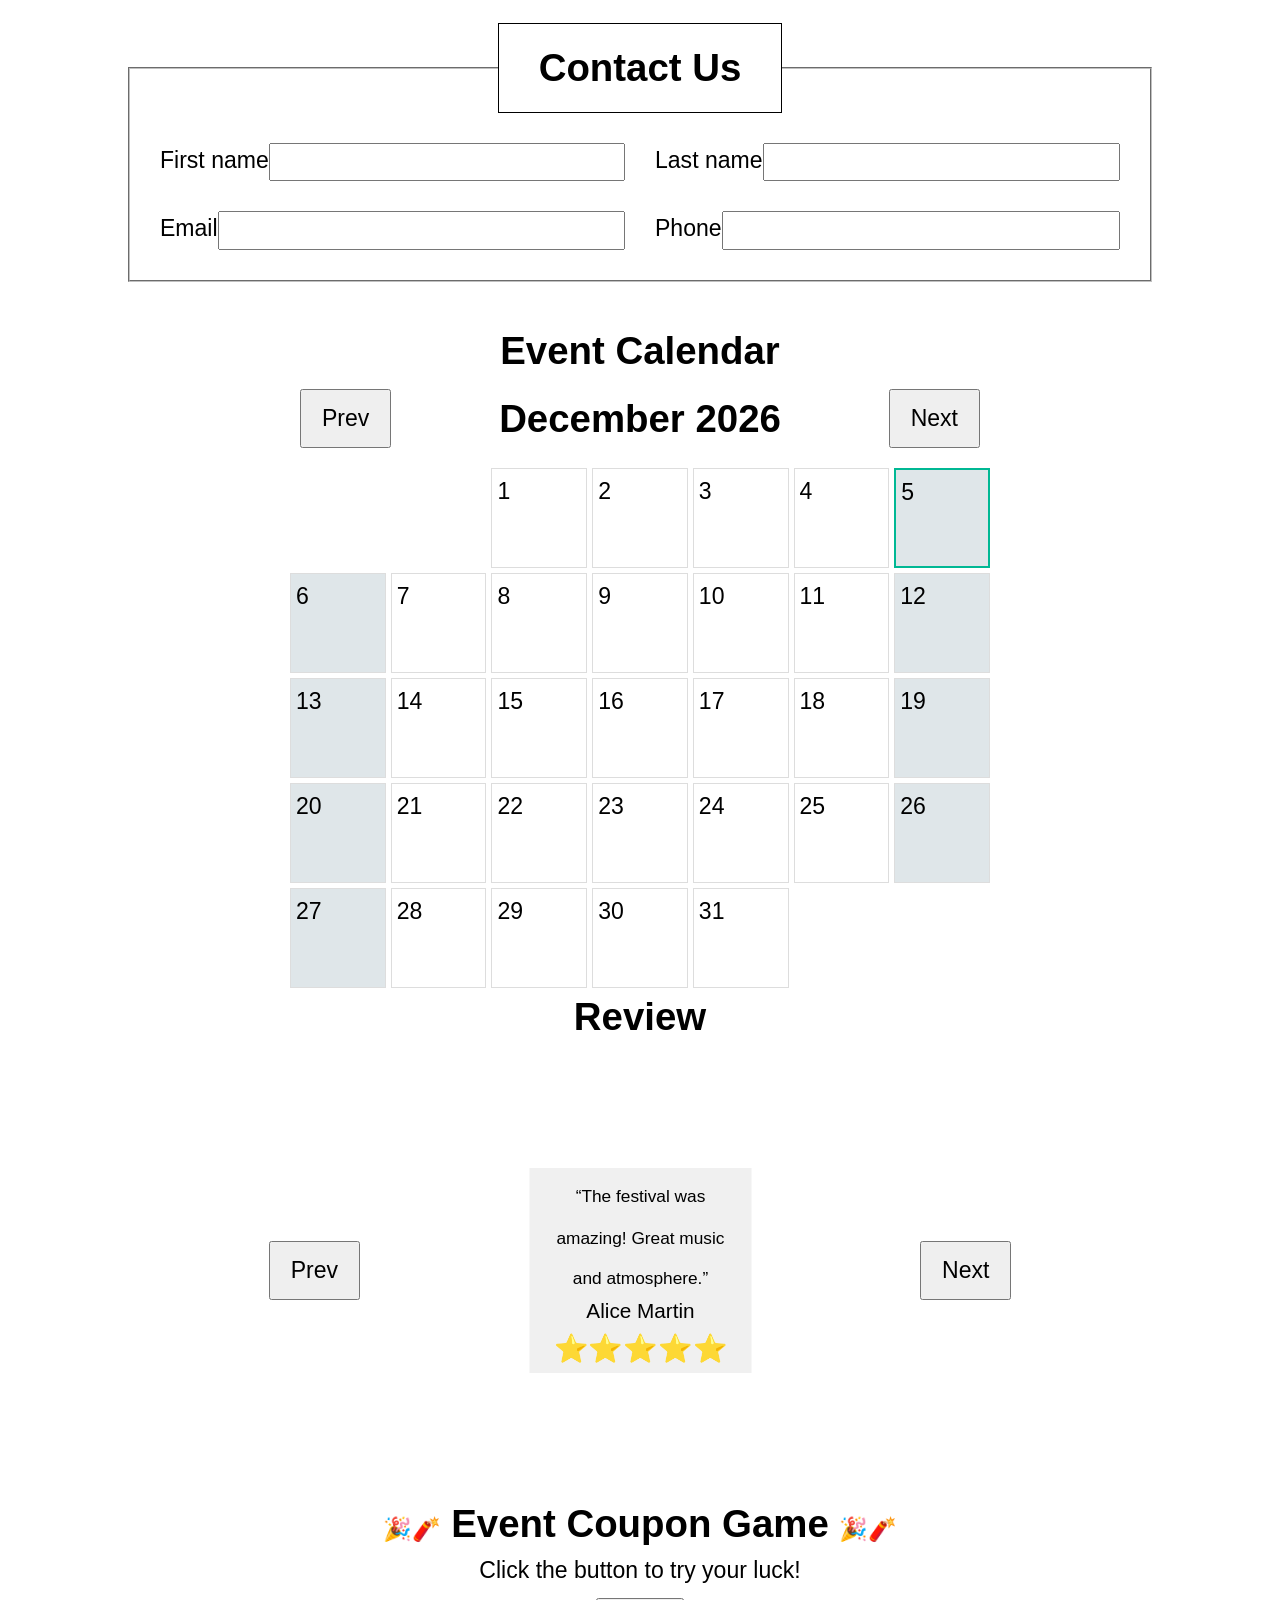
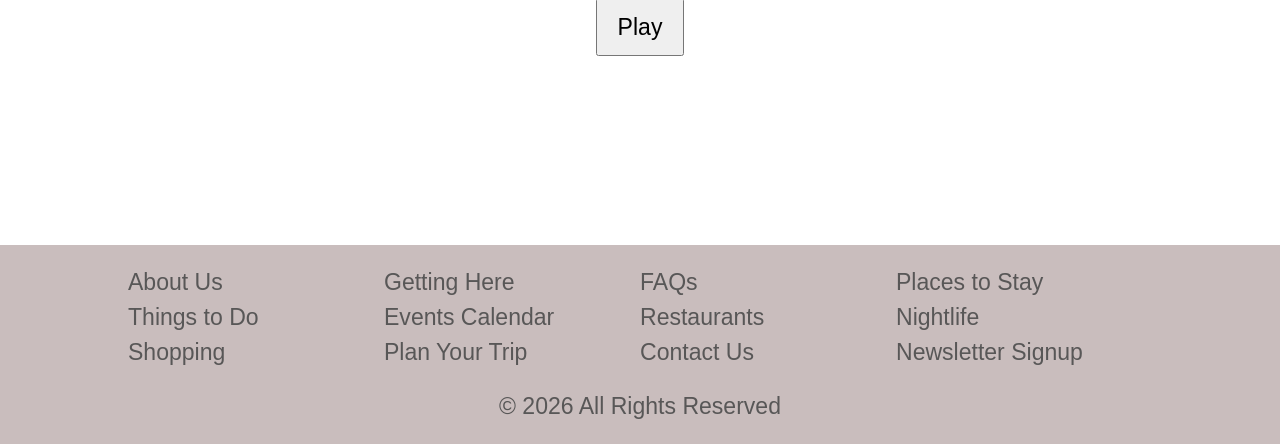
==== commit 07625d7f: "sagol sagol na nga commets including call me button styling; latest events now via program; calendar" ====
--- a/index.html
+++ b/index.html
@@ -6,6 +6,7 @@
     <title>Lyon Tourist Page</title>
     <link rel="stylesheet" href="./css/style.css">
     <link rel="stylesheet" href="./css/calstyle.css">
+    <link rel="stylesheet" href="./css/mouse.css">
 </head>
 <body>
     <header>
@@ -19,7 +20,7 @@
     <main>
         <div class="hero">
             <!-- <img src="/images/cover.jpg" alt="hero image"> -->
-             <button>Call To Action</button>
+             <button class="glow-button">Call To Action</button>
         </div>
         <div class="map">
             <h2>Map Attractions</h2>
@@ -72,7 +73,7 @@
             </div>
         </div>
         <div class="vid">
-            <video loop>
+            <video loop autoplay>
                 <source src="./video/lyon.mp4" type="video/mp4" />
                 <p>
                     Your browser doesn't support HTML video. Here is a
@@ -89,7 +90,7 @@
             </div>
             <div class="events">
                 <h2>Latest Events</h2>
-                <div>
+                <div id="eventsholder">
                     <figure>
                         <img src="./images/worldskills-2024-p.jpg" alt="event image a">
                         <figcaption>Lyon accueille la finale mondiale des Worldskills 2024</figcaption>
@@ -183,7 +184,7 @@
         <div class="review">
             <h2>Review</h2>
             <div class="carousel">
-                <button id="prev">Prev</button>
+                <button id="revprev">Prev</button>
                 <div>
                     <div class="cards">
                         <div class="card">
@@ -208,11 +209,14 @@
                         </div>
                     </div>
                 </div>
-                <button id="next">Next</button>
+                <button id="revnext">Next</button>
             </div>
         </div>
         <div class="game">
-            <h2>🎉 Event Coupon Game 🎉</h2>
+            <h2><span id="popper">🎉</span><span id="firecracker">🧨</span> 
+                    Event Coupon Game 
+                <span id="popper2">🎉</span><span id="firecracker2">🧨</span>
+            </h2>
             <p>Click the button to try your luck!</p>
             <button id="playBtn">Play</button>
             <div id="spinner"></div>
@@ -358,6 +362,17 @@
             // Show spinning animation
             const spinInterval = setInterval(() => {
                 spinnerDiv.textContent = prizes[spinCount % prizes.length];
+                if (spinCount % 2 == 0) {
+                    document.getElementById('popper').classList.add('shownOut')
+                    document.getElementById('firecracker').classList.add('shownOut')
+                    document.getElementById('popper2').classList.add('shownOut')
+                    document.getElementById('firecracker2').classList.add('shownOut')
+                } else {
+                    document.getElementById('popper').classList.remove('shownOut')
+                    document.getElementById('firecracker').classList.remove('shownOut')
+                    document.getElementById('popper2').classList.remove('shownOut')
+                    document.getElementById('firecracker2').classList.remove('shownOut')
+                }
                 spinCount++;
             }, 300);
 
@@ -410,8 +425,8 @@
         ]
 
         // const cards = document.querySelectorAll(".card");
-        const nextBtn = document.getElementById("next");
-        const prevBtn = document.getElementById("prev");
+        const nextBtn = document.getElementById("revnext");
+        const prevBtn = document.getElementById("revprev");
 
         let currentIndex = 0; 
 
@@ -460,7 +475,39 @@
 
         updateCards();
 
+        //for offline::
+        if ('serviceWorker' in navigator) {
+            navigator.serviceWorker.register('./sw.js')
+                .then(() => console.log('Service Worker registered'))
+                .catch(err => console.error('SW registration failed:', err));
+        }
+
+        //for latest event loop
+        fetch('latestevents.json')
+            .then((response) => {
+                if (!response.ok) {
+                    throw new Error(`HTTP error! Status: ${response.status}`);
+                }
+
+                return response.json();
+            })
+            .then((latestevents) => {
+                let allLatest = ''
+                latestevents.forEach(event => {
+                    allLatest += `
+                        <figure>
+                            <img src="./images/${event.src}" alt="${event.alt}">
+                            <figcaption>${event.caption}</figcaption>
+                        </figure>
+                    `
+                })
+                document.getElementById('eventsholder')
+                .innerHTML = allLatest
+            });
+
+
     </script>
     <script src="./js/calscript.js"></script>
+    <script src="./js/mouse.js"></script>
 </body>
 </html>
--- a/css/style.css
+++ b/css/style.css
@@ -369,6 +369,15 @@
     height: 40px;
 }
 
+.shown {
+    transition: all .2s ease;
+    opacity: 1;
+}
+
+.shownOut {
+    opacity: 0;
+}
+
 /* footer style */
 footer {
     background-color: #c9bdbd;
--- a/css/mouse.css
+++ b/css/mouse.css
@@ -0,0 +1,32 @@
+.glow-button {
+    padding: 12px 24px;
+    font-size: .8rem;
+    border-radius: 8px;
+    transition: all 0.3s ease;
+    position: relative;
+    overflow: hidden;
+}
+
+.glow-button::before {
+    content: "";
+    position: absolute;
+    top: var(--y, 50%);
+    left: var(--x, 50%);
+    transform: translate(-50%, -50%);
+    width: 0;
+    height: 0;
+    border-radius: 50%;
+    /* background: radial-gradient(circle, rgba(0, 255, 255, 0.6) 0%, transparent 70%); */
+    background: radial-gradient(circle, rgba(157, 188, 188, 0.6) 0%, transparent 70%);
+    transition: width 0.3s ease, height 0.3s ease;
+}
+
+.glow-button:hover {
+    /* border-color: cyan;
+    box-shadow: 0 0 15px cyan; */
+}
+
+.glow-button:hover::before {
+    width: 75px;
+    height: 75px;
+}
